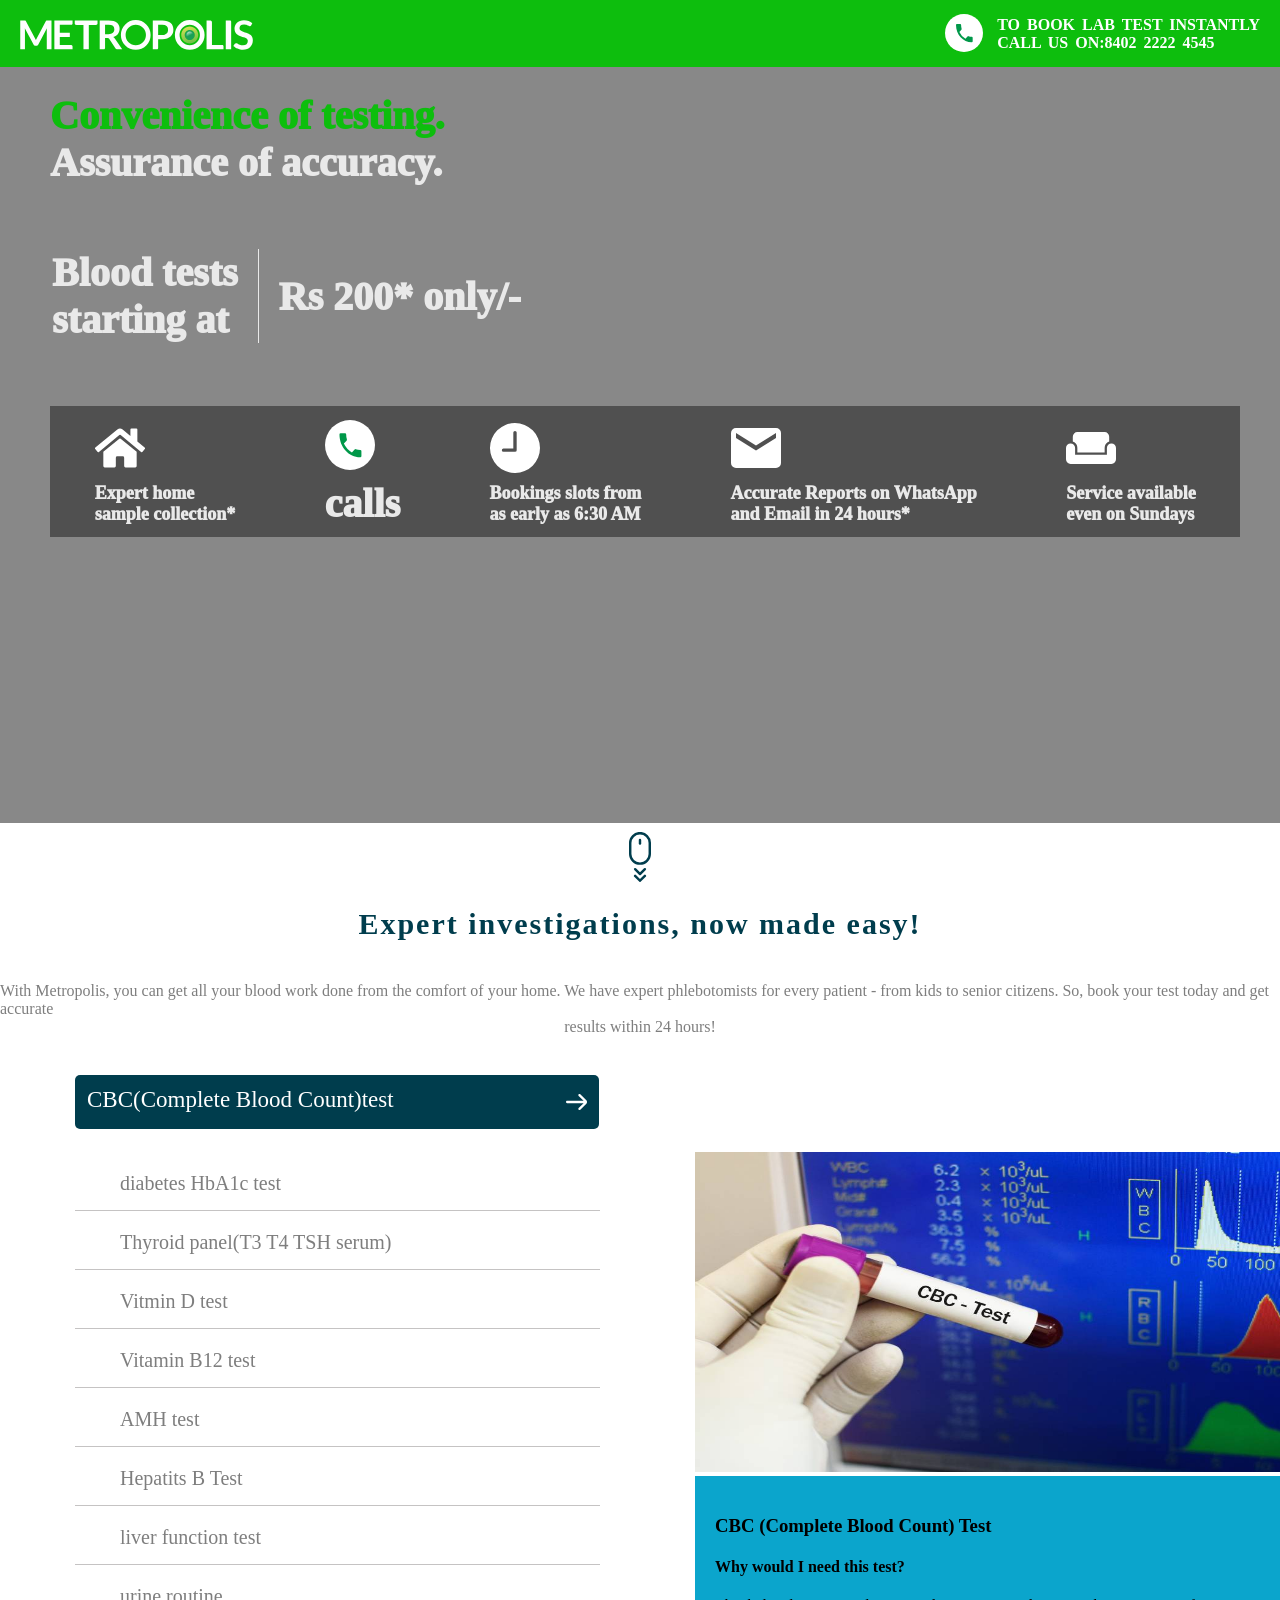
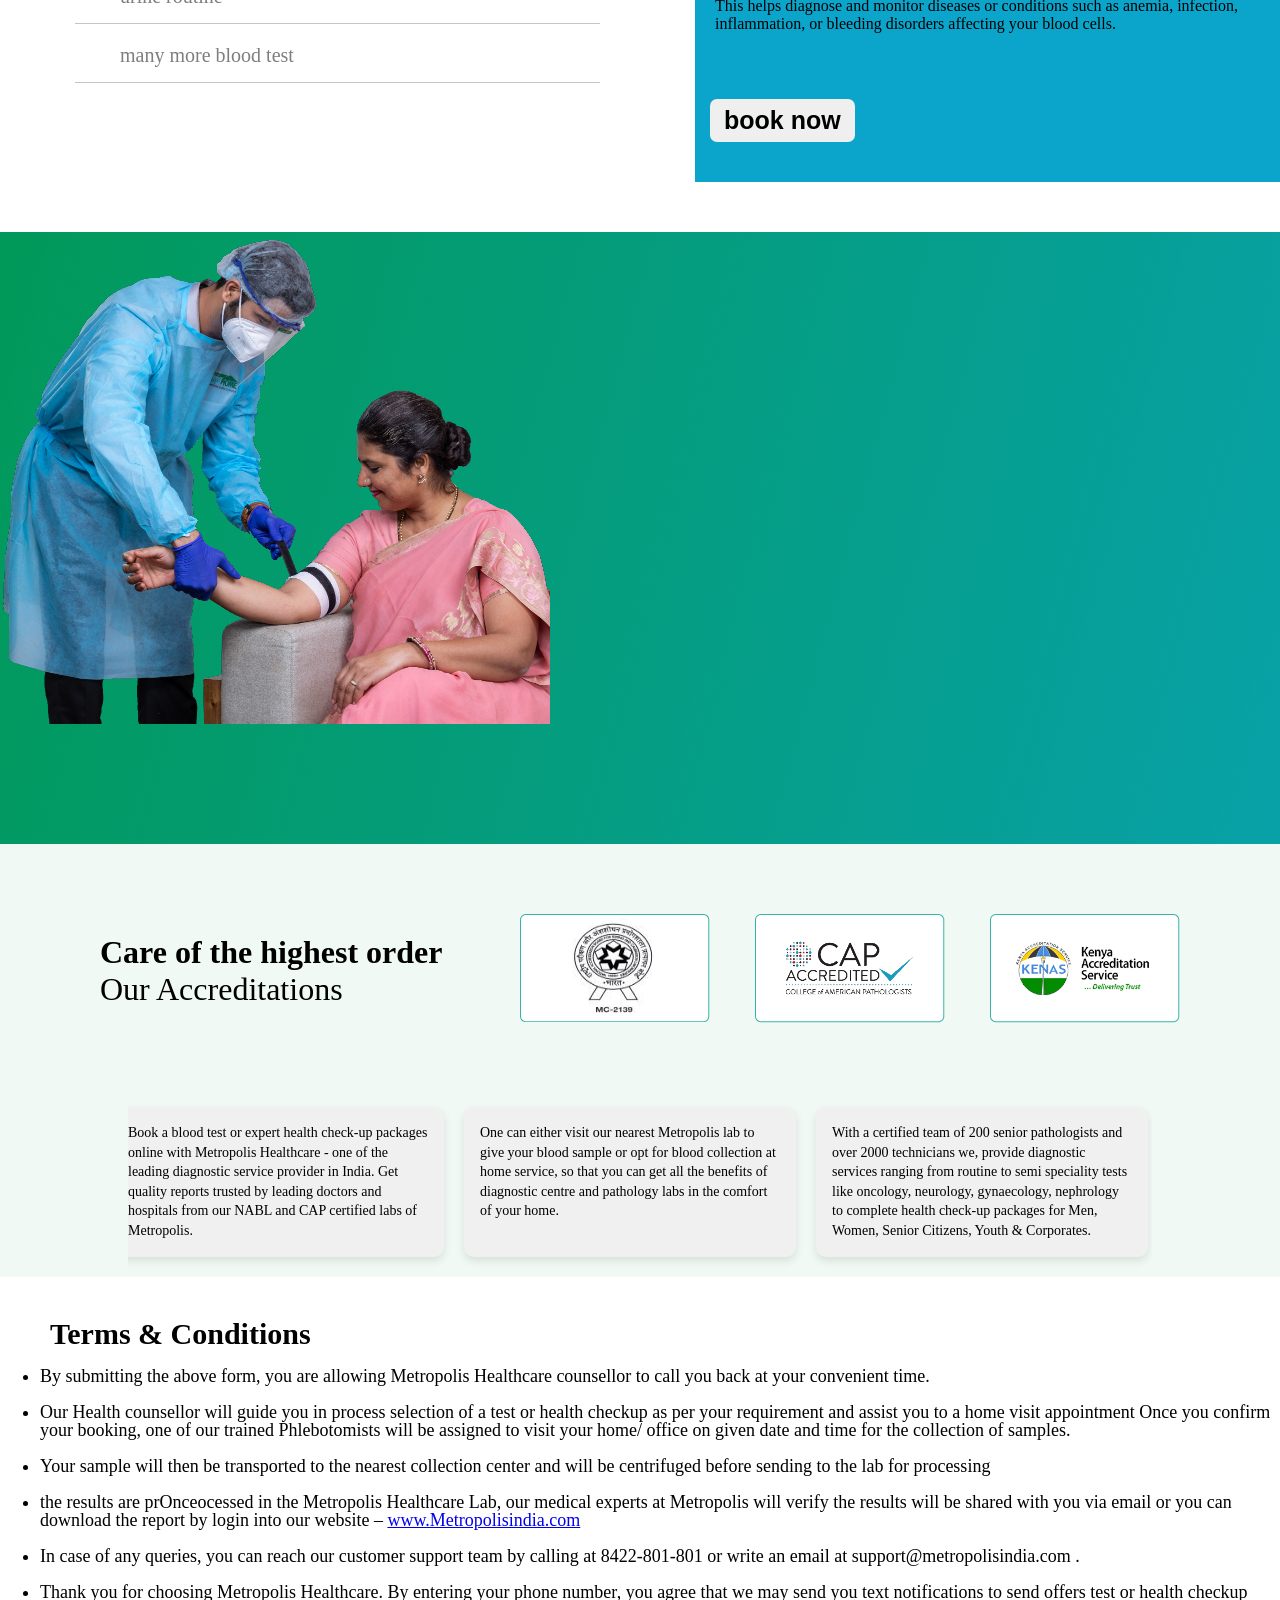
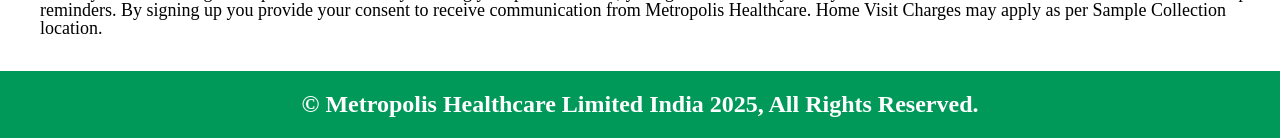
==== index.html @ 4f90ec1a "Fix HTML encoding issues in index.html" ====
<!DOCTYPE html>
<html lang="en">

<head>
    <meta charset="UTF-8">
    <meta name="viewport" content="width=device-width, initial-scale=1.0">
    <title>Metropolis</title>
    <link rel="stylesheet" href="metro.css">
</head>

<body>
    <header>

        <nav class="metro-nav">
            <div>
                <img class="metro-logo" src="logo.svg" alt="">
            </div>
            <div class="rgt-side-nav">

                <div>
                    <img class="calling-logo" src="./campaign-header-call-icon.svg" alt="">

                </div>
                <div class="number">
                    <p>TO BOOK LAB TEST INSTANTLY<br>CALL US ON:8402 2222 4545</p>
                </div>
            </div>
        </nav>
    </header>
    <section>
        <div class="video-div">

            <div> <video class="video" autoplay muted loop>
                    <source src="video.mp4">

                </video>
                <div class="content">
                    <div style="color: rgb(13, 190, 13)">Convenience of testing.</div>
                    Assurance of accuracy.<br>

                    <div class="rate">
                        <div class="blood-tests-at">Blood tests <br> starting at</div>
                        <div class="only200"> Rs 200* only/-</div>



                    </div>
                    <div class="home">
                        <div><img class="png" src=" ./new-campaign-free-home.svg" alt=""><br>
                            <div class="expert-home">Expert home <br>

                                sample collection*</div>
                        </div>


                        <div><img class="png" src="./campaign-header-call-icon.svg" alt=""><br>
                            calls</div>


                        <div><img class="png" src="./new-campaign-booking-time.svg" alt=""><br>
                            <div style="font-size: 18px;"> Bookings slots from<br>
                                as early as 6:30 AM</div>
                        </div>

                        <div><img class="png" src="./new-campaign-report-mail.svg" alt=""><br>
                            <div class="hours24">Accurate Reports on WhatsApp <br> and Email in 24 hours*</div>
                        </div>



                        <div><img class="png" src="./new-campaign-sunday-service.svg" alt=""><br>
                            <div class="service">Service available<br>
                                even on Sundays</div>





                        </div>

                    </div>
                </div>
    </section>






    <section>
        <div class="pointer">
            <img class="pointer-img" src=" ./new-campaign-scroll-down.svg" alt="">
        </div>
        <div class="heading-div">
            <h1>Expert investigations, now made easy!</h1>
        </div>

        <div class="para-div">
            <p>With Metropolis, you can get all your blood work done from the comfort of your home. We have expert
                phlebotomists for every patient - from kids to senior citizens. So, book your test today and get
                accurate <br><span class="line-break">results within 24 hours!</span></p>
        </div>

        <div>
            <p class="cbc">CBC(Complete Blood Count)test <img class="arrow-png" src=" ./right-arrow (1).svg" alt=""> </p>
            <p></p>
            <div class="cbc-maindiv">
                <div class="test-div">
                    <div>
                        <p class="test">diabetes HbA1c test</p>
                    </div>
                    <div>
                        <p class="test">Thyroid panel(T3 T4 TSH serum)</p>
                    </div>
                    <div>
                        <p class="test">Vitmin D test</p>
                    </div>
                    <div>
                        <p class="test">Vitamin B12 test</p>
                    </div>
                    <div>
                        <p class="test">AMH test</p>
                    </div>
                    <div>
                        <p class="test">Hepatits B Test</p>
                    </div>
                    <div>
                        <p class="test">liver function test</p>
                    </div>
                    <div>
                        <p class="test"> urine routine</p>
                    </div>
                    <div>
                        <p class="test"> many more blood test</p>
                    </div>
                </div>


                <div>
                    <div>
                        <div> <img class="tube-img" src="./bloodtest-accordion-CBC_test.jpg" alt=""></div>
                    </div>
                    <div class="content-div">
                        <h3>CBC (Complete Blood Count) Test</h3>
                        <h4>Why would I need this test?</h4>
                        <p>This helps diagnose and monitor diseases or conditions such as anemia, infection,<br>
                            inflammation, or bleeding disorders affecting your blood cells.</p>
                        <button class="btn"><b><a class="book-now" href="./booknow.html">book now</a></b></button>
                    </div>
                </div>
            </div>
    </section>

    <div class="second-div">
        <div>
            <img class="img" src="/blood test .png" alt="">
        </div>


        <!-- <div>
            <div class="why"><b>Why choose Metropolis Healthcare?</b></div>

            <div class="ans">
                <div class="oneline">
                    <p>Presence in 220+ Cities </p>
                    <p> 4000+ Tests and Profiles</p>

                </div>
                <div class="twoline">
                    <p>175+ Clinical Labs</p>

                    <p> Team of 2200+ Experts</p>
                </div>
                <div class="threeline">
                    <p>40+ Years of Service</p>

                    <p> 50 M+ Tests performed</p>
                </div>
            </div>
        </div> -->
    </div>

    <section class="ani-div">
        <div class="ani-div2">
            <div class="ani-div-head"><b>Care of the highest order </b><br> Our Accreditations
            </div>
        </div>
            <div class="card-div">
                <div> <img src="/card 1.png" alt=""></div>
                <div><img src="/card 2.png" alt=""></div>
                <div><img src="/card 3.png" alt=""></div>

            </div>
        
    </section>



    <div class="scroll-div-main">
        <div class="scroll-div">
            <section class="animation-div">
                <div class="scroll-container">
                    <div class="scroll-track">
                        <div class="ani-card">Book a blood test or expert health check-up packages online with
                            Metropolis
                            Healthcare - one of the leading diagnostic service provider in India. Get quality reports
                            trusted by
                            leading doctors and hospitals from our NABL and CAP certified labs of Metropolis.</div>
                        <div class="ani-card">One can either visit our nearest Metropolis lab to give your blood sample
                            or opt
                            for blood collection at home service, so that you can get all the benefits of diagnostic
                            centre and
                            pathology labs in the comfort of your home.</div>
                        <div class="ani-card">With a certified team of 200 senior pathologists and over 2000 technicians
                            we,
                            provide diagnostic services ranging from routine to semi speciality tests like oncology,
                            neurology,
                            gynaecology, nephrology to complete health check-up packages for Men, Women, Senior
                            Citizens, Youth
                            & Corporates.</div>
                        <div class="ani-card">Book a blood test or expert health check-up packages online with
                            Metropolis
                            Healthcare - one of the leading diagnostic service provider in India. Get quality reports
                            trusted by
                            leading doctors and hospitals from our NABL and CAP certified labs of Metropolis.</div>
                        <div class="ani-card">One can either visit our nearest Metropolis lab to give your blood sample
                            or opt
                            for blood collection at home service, so that you can get all the benefits of diagnostic
                            centre and
                            pathology labs in the comfort of your home.</div>
                        <div class="ani-card">With a certified team of 200 senior pathologists and over 2000 technicians
                            we,
                            provide diagnostic services ranging from routine to semi speciality tests like oncology,
                            neurology,
                            gynaecology, nephrology to complete health check-up packages for Men, Women, Senior
                            Citizens, Youth
                            & Corporates.</div>
                        <div class="ani-card">Book a blood test or expert health check-up packages online with
                            Metropolis
                            Healthcare - one of the leading diagnostic service provider in India. Get quality reports
                            trusted by
                            leading doctors and hospitals from our NABL and CAP certified labs of Metropolis.</div>
                        <div class="ani-card">One can either visit our nearest Metropolis lab to give your blood sample
                            or opt
                            for blood collection at home service, so that you can get all the benefits of diagnostic
                            centre and
                            pathology labs in the comfort of your home.</div>
                        <div class="ani-card">With a certified team of 200 senior pathologists and over 2000 technicians
                            we,
                            provide diagnostic services ranging from routine to semi speciality tests like oncology,
                            neurology,
                            gynaecology, nephrology to complete health check-up packages for Men, Women, Senior
                            Citizens, Youth
                            & Corporates.</div>


                    </div>
                </div>
            </section>
        </div>
    </div>

    <section>
        <div class="terms-conditions">
            Terms & Conditions
        </div>

        <ul>
            <li class="ul"> By submitting the above form, you are allowing Metropolis Healthcare counsellor to call you
                back at your
                convenient time.</li><br>
            <li class="ul">Our Health counsellor will guide you in process selection of a test or health checkup as per
                your requirement
                and assist you to a home visit appointment
                Once you confirm your booking, one of our trained Phlebotomists will be assigned to visit your home/
                office
                on given date and time for the collection of samples.</li><br>
            <li class="ul">Your sample will then be transported to the nearest collection center and will be centrifuged
                before sending
                to the lab for processing</li><br>
            <li class="ul">the results are prOnceocessed in the Metropolis Healthcare Lab, our medical experts at
                Metropolis will verify
                the results will be shared with you via email or you can download the report by login into our website –
                <a
                    href="https://www.metropolisindia.com/illness/SEM-West-blood-tests?utm_source=Google&utm_medium=cpc&utm_campaign=AM_Mumbai_All_Google_Search_Brand_RSA_Apr23&utm_source=google&utm_medium=cpc&campaignid=11081486393&adgroupid=108735394557&creative=644136270179&matchtype=e&network=g&device=c&keyword=metropolis&utm_campaign=AM_Mumbai_All_Google_Search_Brand_RSA_Apr23&gad_source=1&gad_campaignid=11081486393&gbraid=0AAAAADjwjlOytkLEsfA9KKSO0R9uBR6P4&gclid=Cj0KCQjww-HABhCGARIsALLO6XwSNPSoaCWSMlIdxLgu3rkJrlY6-zEzvu_39KmHOxZc9uVMNgW-n1caAkECEALw_wcB">www.Metropolisindia.com</a>
            </li><br>
            <li class="ul">In case of any queries, you can reach our customer support team by calling at 8422-801-801 or
                write an email
                at
                support@metropolisindia.com .</li><br>
            <li class="ul">Thank you for choosing Metropolis Healthcare. By entering your phone number, you agree that
                we may send you
                text
                notifications to send offers test or health checkup reminders. By signing up you provide your consent to
                receive
                communication from Metropolis Healthcare.
                Home Visit Charges may apply as per Sample Collection location.</li><br>
        </ul>

    </section>
    <footer class="footer">
        <div class="footer-div"> © Metropolis Healthcare Limited India 2025, All Rights Reserved.</div>
    </footer>







</body>


</html>
---- metro.css ----
body {
  margin: 0 !important;
  padding: 0 !important;
}


.metro-nav {
  background-color: rgb(13, 190, 13);
  height: 67px;
  display: flex;
  justify-content: space-between;

}

.metro-logo {
  height: 30px;
  padding: 20px;

}

.rgt-side-nav {
  display: flex;
}

.calling-logo {
  padding: 14px;

}

.number {
  color: white;
  padding-right: 20px;
  font-weight: 700;
  word-spacing: 3px;
  /* font-size: 20px; */
}


.video-div {
  width: 100vw;
  height: 85vh;
  overflow: hidden;
}

.video-div video {
  width: 100%;
  height: 84%;
  object-fit: cover;
  position: absolute;
  z-index: 0;
  justify-content: center;
}

.only200 {
  padding-left: 20px;
}

.blood-tests-at {
  border-right: 1px solid;
  padding-right: 20px;
}

.content {
  position: relative;
  color: rgb(233, 233, 233);
  margin-left: 50px;
  font-size: 40px;
  margin-bottom: 500px;
  font-weight: 1000;
  padding-top: 25px;
}

.home {
  display: flex;
  justify-content: space-around;
  align-items: center;
  background-color: rgba(0, 0, 0, 0.411);
  width: 93vw;
  height: 127px;
  padding-top: 4px;
}

.expert-home {
  font-size: 18px;
}

.hours24 {
  font-size: 18px;
}

.service {
  font-size: 18px;
}

.video {

  background-color: #00000077;
  z-index: 1;
}

.rate {
  border: 2px solid transparent;
  width: 500px;
  height: 216px;
  display: flex;
  justify-content: left;
  align-items: center;
}

.png {
  height: 50px;
  width: 50px;
}

.pointer {
  display: flex;
  justify-content: center;
  align-items: center;

}

.pointer-img {
  height: 50px;
}

.heading-div {
  display: flex;
  justify-content: center;
  align-items: center;
}

.heading-div h1 {
  color: #003D4D;
  letter-spacing: 2px;
  font-size: 30px;
}

.para-div {
  display: flex;
  justify-content: center;
  align-items: center;
}

.para-div p {
  color: #7E7E7E
}

.line-break {
  display: flex;
  justify-content: center;
}

.cbc {
  background: #003D4D;
  color: white;
  font-size: 23px;
  display: flex;
  justify-content: space-between;
  width: 500px;
  padding: 10px;
  border: 2px solid transparent;
  border-radius: 5px;
  margin-left: 75px;
}

.cbc:hover {
  cursor: pointer;
}

.arrow-png {
  height: 30px;
  width: 21px;
}


.test {
  font-size: 20px;
  border-bottom: 1px solid #c5c3c3;
  width: 480px;
  margin-left: 75px;
  display: flex;
  /* justify-content: center; */
  align-items: center;
  padding-left: 45px;
  padding-bottom: 15px;
  color: #7E7E7E
}

.test:hover {
  border-bottom: 1px solid black;
  color: black;
  cursor: pointer;
}

.cbc-maindiv {
  display: flex;
  gap: 95px;
}

.tube-img {
  height: 320px;
  width: 613px;

}

.content-div {
  background: #0BA5CC;
  padding: 20px;

}

.btn {
  font-size: 25px;
  padding-left: 13px;
  padding-right: 13px;
  padding-top: 6px;
  padding-bottom: 6px;
  margin-left: -5px;
  margin-top: 50px;
  margin-bottom: 20px;
  border: 1px solid transparent;
  border-radius: 7px;

}

.book-now {
  text-decoration: none;
  color: black;
}

.btn:hover {
  background-color: #0BA5CC;
  border: 2px solid black;
  color: #f0f0f0;
  cursor: pointer;
}

.second-div {
  background: linear-gradient(105deg, #019959 0%, #08a1a7 100%);
  display: flex;
  margin-top: 50px;
  justify-content: space-between;
  height: 68vh;
}

.img {
  height: auto;
  width: auto;

}

.why {
  display: flex;
  margin-top: 30px;
  margin-right: 177px;
  font-size: 38px;
  color: white;
}

.oneline {
  display: flex;
  justify-content: space-around;
  margin-right: 172px;
  font-size: 23px;
  font-weight: 700;
}

.twoline {
  display: flex;
  justify-content: space-around;
  margin-right: 172px;
  font-weight: 700;
  font-size: 23px;
}

.threeline {
  display: flex;
  justify-content: space-around;
  margin-right: 172px;
  font-size: 23px;
  font-weight: 700;
}

.ans {
  margin-top: 35px;
  color: white;
}

.ani-div {
  background-color: #f0f9f4;
  display: flex;
  justify-content: space-between;
  align-items: center;
}
.ani-div2{
display: flex;
}

.ani-div-head {
  font-size: 32px;
  padding-top: 70px;
  padding-left: 100px;
}

.card-div {
  display: flex;
  gap: 45px;
  padding-right: 100px;
  padding-top: 70px;
}

.scroll-container {
  width: 100%;
  overflow: hidden;
  background: #f0f9f4;
  padding: 20px 0;
  padding-top: 80px;
}

.scroll-div-main {
  width: 100%;
  display: flex;
  justify-content: center;
  align-items: center;
  background-color: #f0f9f4;
  ;
}

.scroll-div {
  display: flex;
  flex-direction: column;
  width: 80%;
  justify-content: center;
  align-items: center;
  overflow: hidden;
}

.scroll-track {
  display: flex;
  width: max-content;
  animation: scroll-left 40s linear infinite;
}

.ani-card {
  flex: 0 0 auto;
  width: 300px;
  margin-right: 20px;
  padding: 16px;
  background-color: #f0f0f0;
  border-radius: 10px;
  box-shadow: 0 4px 8px rgba(0, 0, 0, 0.1);
  font-size: 14px;
  line-height: 1.4;
}

.ani-card:hover {
  background: linear-gradient(105deg, #019959 0%, #08a1a7 100%);
  cursor: pointer;
  /* transition: calc(); */
  box-shadow: 3px 3px 5px;
}


@keyframes scroll-left {
  0% {
    transform: translateX(0%);
  }

  100% {
    transform: translateX(-50%);
  }
}

.terms-conditions {
  display: flex;
  font-size: 30px;
  font-weight: 700;
  padding-left: 50px;
  padding-top: 40px;
}

.ul {
  /* padding-left: 100px; */
  /* padding: 10px; */
  line-height: 18px;
  font-size: 18px;
}

.footer {
  background: #019959;
  color: white;
}

.footer-div {
  font-size: 24px;
  padding: 20px;
  display: flex;
  justify-content: center;
  align-items: center;
  font-weight: 800;
}













































@media(max-width: 765px) {





  .metro-nav {
    background-color: rgb(13, 190, 13);
    height: 67px;
    display: flex;
    justify-content: space-between;

  }

  .metro-logo {
    height: 25px;
    padding: 20px;

  }

  .rgt-side-nav {
    display: flex;
  }

  .calling-logo {
    padding: 14px;

  }

  .number {
    color: white;
    padding-right: 20px;
    font-weight: 700;
    word-spacing: 1px;
    /* font-size: 20px; */
  }


  .video-div {
    width: 100vw;
    height: 85vh;
    overflow: hidden;
  }

  .video-div video {
    width: 100%;
    height: 84%;
    object-fit: cover;
    position: absolute;
    z-index: 0;
    justify-content: center;
  }

  .content {
    position: relative;
    color: rgb(233, 233, 233);
    margin-left: 50px;
    font-size: 26px;
    margin-bottom: 500px;
    font-weight: 1000;
    padding-top: 25px;
  }

  .video {

    background-color: #00000077;
    z-index: 1;
  }

  .rate {
    border: 2px solid transparent;
    width: 500px;
    height: 216px;
    display: flex;
    justify-content: left;
    align-items: center;
  }

  .png {
    height: 50px;
    width: 50px;
  }

  .pointer {
    display: flex;
    justify-content: center;
    align-items: center;

  }

  .pointer-img {
    height: 50px;
  }

  .heading-div {
    display: flex;
    justify-content: center;
    align-items: center;
  }

  .heading-div h1 {
    color: #003D4D;
    letter-spacing: 2px;
    font-size: 30px;
  }

  .para-div {
    display: flex;
    justify-content: center;
    align-items: center;
  }

  .para-div p {
    color: #7E7E7E;
    padding-left: 50px;

  }

  .line-break {
    display: flex;
    justify-content: center;
  }

  .cbc {
    background: #003D4D;
    color: white;
    font-size: 30px;
    display: flex;
    justify-content: space-between;
    width: 480px;
    padding: 3px;
    border: 2px solid transparent;
    border-radius: 5px;
    margin-left: 125px;
  }

  .cbc:hover {
    cursor: pointer;
  }

  .arrow-png {
    height: 30px;
    width: 21px;
  }

  .test {
    font-size: 28px;
    border-bottom: 1px solid #c5c3c3;
    width: 538px;
    /* margin-left: 75px; */
    display: flex;
    /* justify-content: center; */
    align-items: center;
    /* padding-left: 45px; */
    padding-bottom: 15px;
    color: #7E7E7E
  }

  .test:hover {
    border-bottom: 1px solid black;
    color: black;
    cursor: pointer;
  }

  .cbc-maindiv {
    display: block;
    gap: 95px;
  }

  .tube-img {
    height: 281px;
    width: 586px;
    margin-left: 75px;

  }

  .content-div {
    margin-right: 93px;
    background: #0BA5CC;
    /* padding: 20px; */
    margin-left: 76px;
  }

  .btn {
    font-size: 25px;
    padding-left: 13px;
    padding-right: 13px;
    /* padding-top: 6px; */
    /* padding-bottom:6px ; */
    margin-left: -5px;
    margin-top: 50px;
    margin-bottom: 20px;
    border: 1px solid transparent;
    border-radius: 7px;

  }

  .book-now {
    text-decoration: none;
    color: black;
  }

  .btn:hover {
    background-color: #0BA5CC;
    border: 2px solid black;
    color: #f0f0f0;
    cursor: pointer;
  }

  .second-div {
    background: linear-gradient(105deg, #019959 0%, #08a1a7 100%);
    display: flex;
    margin-top: 14px;
    margin-right: 91px;
    margin-left: 77px;
    justify-content: space-between;
    height: 67vh;
  }

  .img {
    height: 229px;
    width: auto;
  }
    /* .why {
      display: flex;
      padding-left: 27px;
      margin-top: 12px;
      
      margin-bottom: 65px;
      font-size:20px;
      color: white;
    }

    .oneline {
      display: flex;
      gap: 14px;
      justify-content: space-around;
      margin-right: 172px;
      font-size: 15px;
      font-weight: 600;
      padding-left: 31px;
    }

    .twoline {
      display: flex;
      gap: 14px;
      justify-content: space-around;
      margin-right: 172px;
      font-weight: 700;
      font-size: 15px;
      padding-left: 31px;
    }

    .threeline {
      display: flex;
      gap: 14px;
      justify-content: space-around;
      margin-right: 172px;
      font-weight: 700;
      font-size: 15px;
      padding-left: 31px;
    } */

    .ans {
      margin-top: -53px;
      color: white;
    }

    .ani-div {
      /* background-color: #f0f9f4; */
      flex-direction: column !important;
     
    }
    /* .ani-div2{
      display: block; 
      } */
    .ani-div-head {
      font-size: 38px;
      padding-top: 70px;
      padding-left: 15px;
    }

    .card-div {
      display: flex;
      gap: 45px;
      padding-right: 7px;
      padding-top: 70px;
    }

    .scroll-container {
      width: 100%;
      overflow: hidden;
      background: #f0f9f4;
      padding: 20px 0;
      padding-top: 80px;
    }

    .scroll-div-main {
      width: 100%;
      display: flex;
      justify-content: center;
      align-items: center;
      background-color: #f0f9f4;
      ;
    }

    .scroll-div {
      display: flex;
      flex-direction: column;
      width: 80%;
      justify-content: center;
      align-items: center;
      overflow: hidden;
    }

    .scroll-track {
      display: flex;
      width: max-content;
      animation: scroll-left 40s linear infinite;
    }

    .ani-card {
      flex: 0 0 auto;
      width: 300px;
      margin-right: 20px;
      padding: 16px;
      background-color: #f0f0f0;
      border-radius: 10px;
      box-shadow: 0 4px 8px rgba(0, 0, 0, 0.1);
      font-size: 14px;
      line-height: 1.4;
    }

    .ani-card:hover {
      background: linear-gradient(105deg, #019959 0%, #08a1a7 100%);
      cursor: pointer;
      /* transition: calc(); */
      box-shadow: 3px 3px 5px;
    }


    @keyframes scroll-left {
      0% {
        transform: translateX(0%);
      }

      100% {
        transform: translateX(-50%);
      }
    }

    .terms-conditions {
      display: flex;
      font-size: 20px;
      font-weight: 700;
      padding-left: 50px;
      padding-top: 40px;
    }

    .ul {
      /* padding-left: 100px; */
      /* padding: 10px; */
      line-height: 18px;
      font-size: 18px;
    }

    .footer {
      background: #019959;
      color: white;
    }

    .footer-div {
      font-size: 17px;
      padding: 20px;
      display: flex;
      justify-content: center;
      align-items: center;
      font-weight: 800;
    }



}
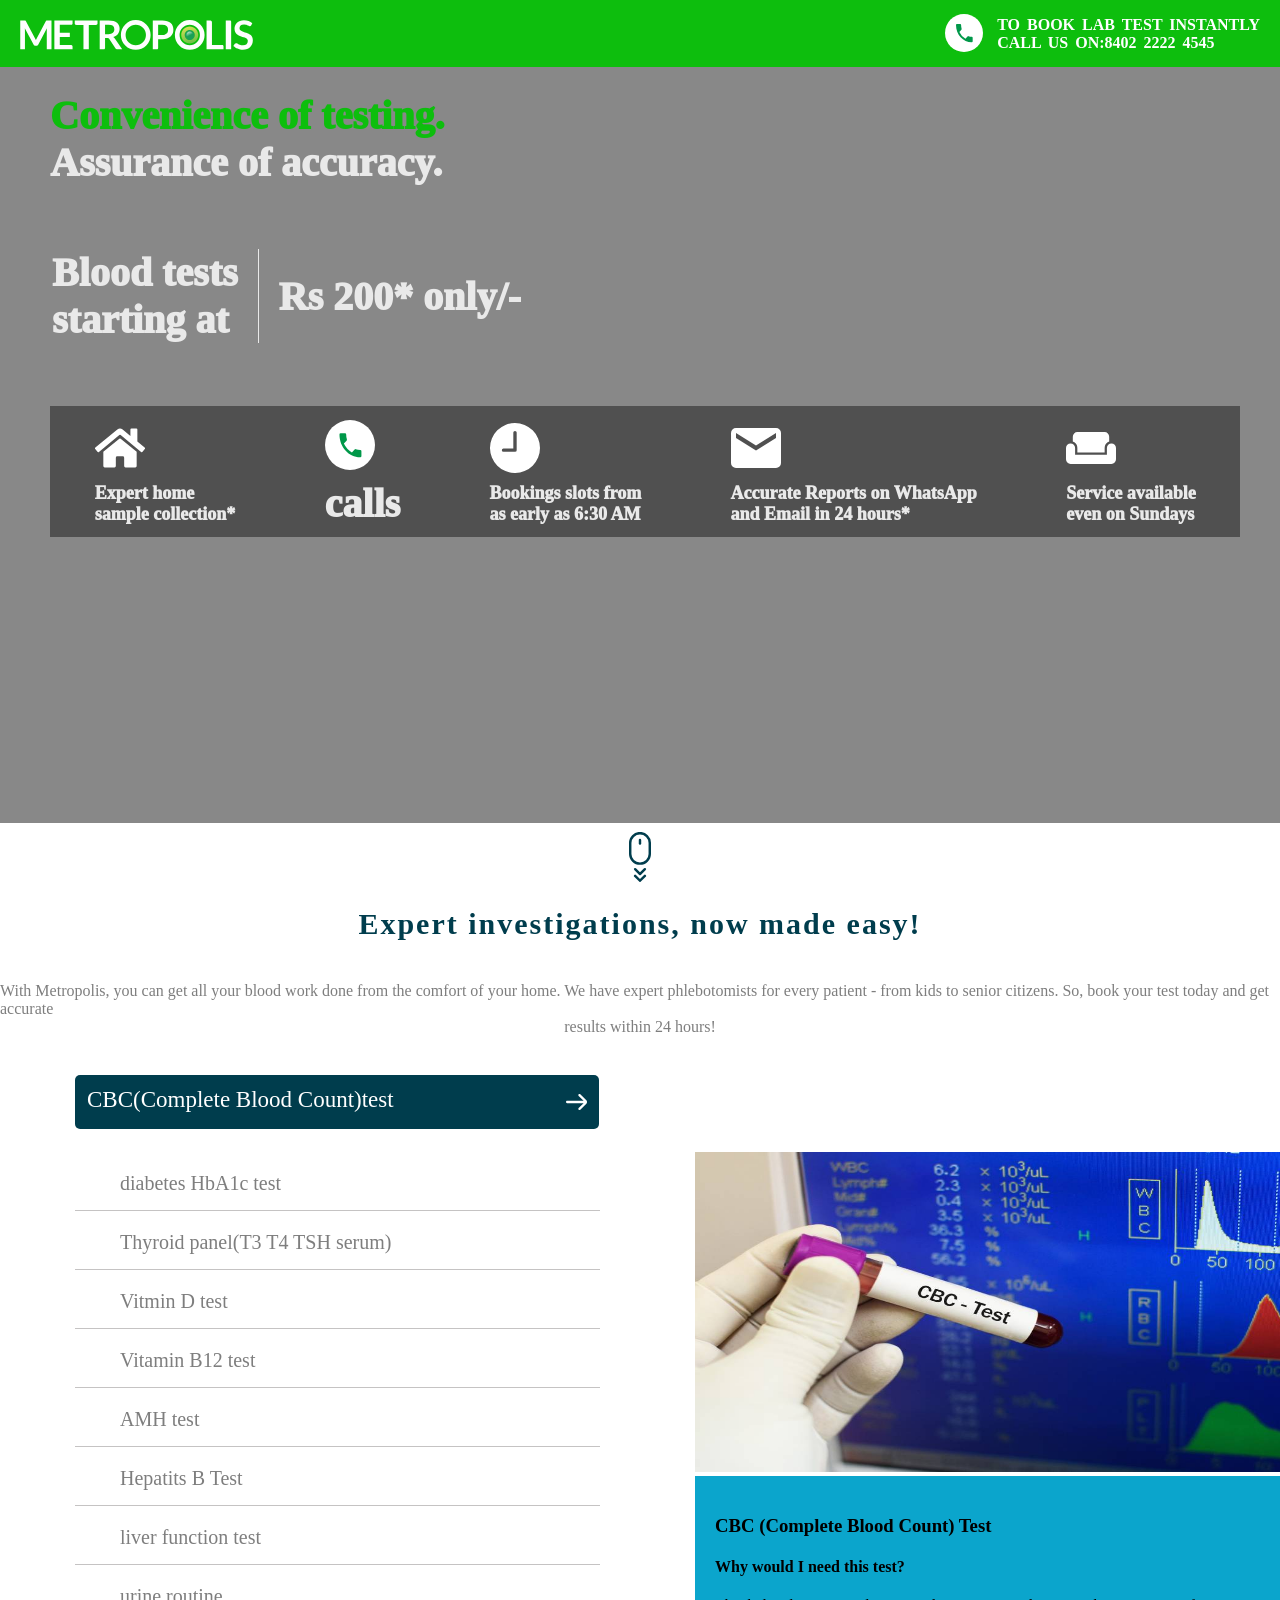
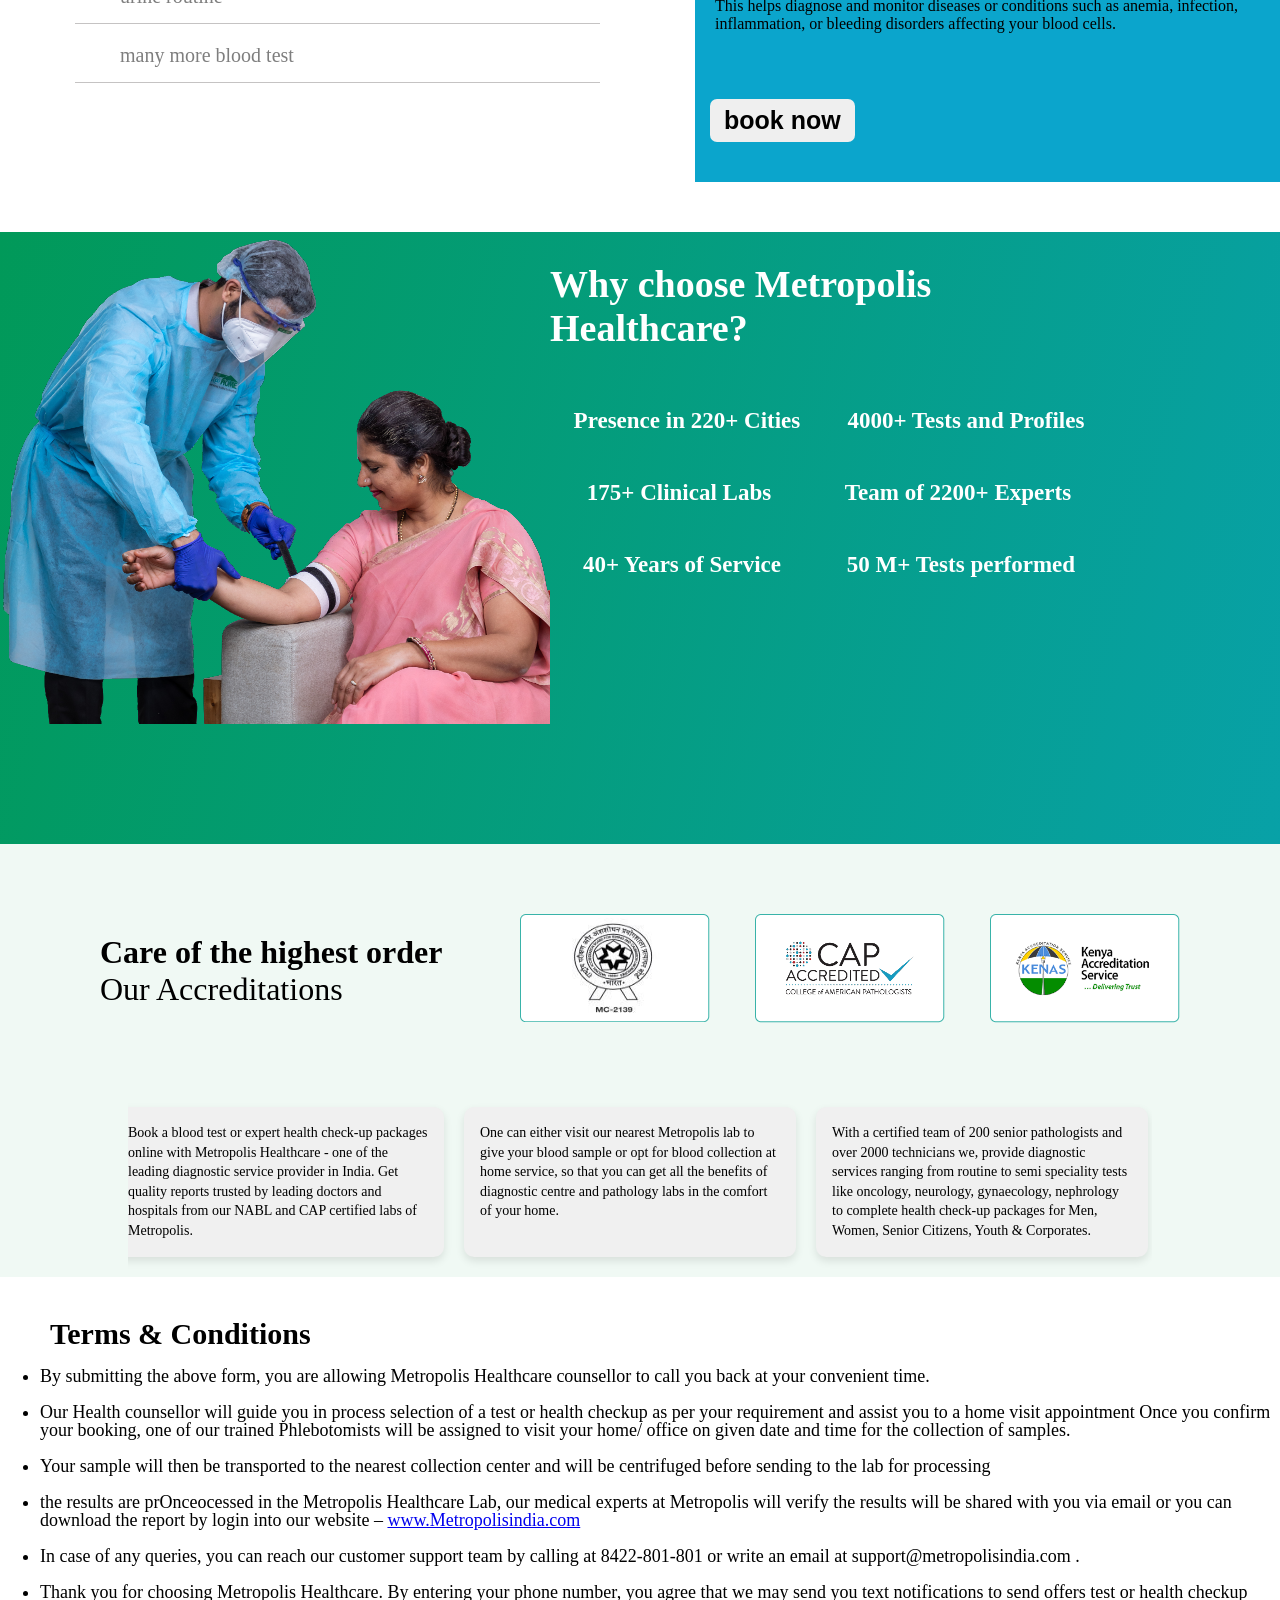
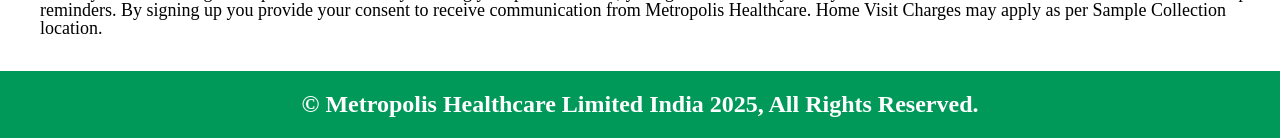
==== commit 642c200b: "Fix HTML formatting and structure" ====
--- a/index.html
+++ b/index.html
@@ -157,7 +157,7 @@
         </div>
 
 
-        <!-- <div>
+         <div>
             <div class="why"><b>Why choose Metropolis Healthcare?</b></div>
 
             <div class="ans">
@@ -177,7 +177,7 @@
                     <p> 50 M+ Tests performed</p>
                 </div>
             </div>
-        </div> -->
+        </div> 
     </div>
 
     <section class="ani-div">
@@ -319,3 +319,4 @@
 
 
 
+
